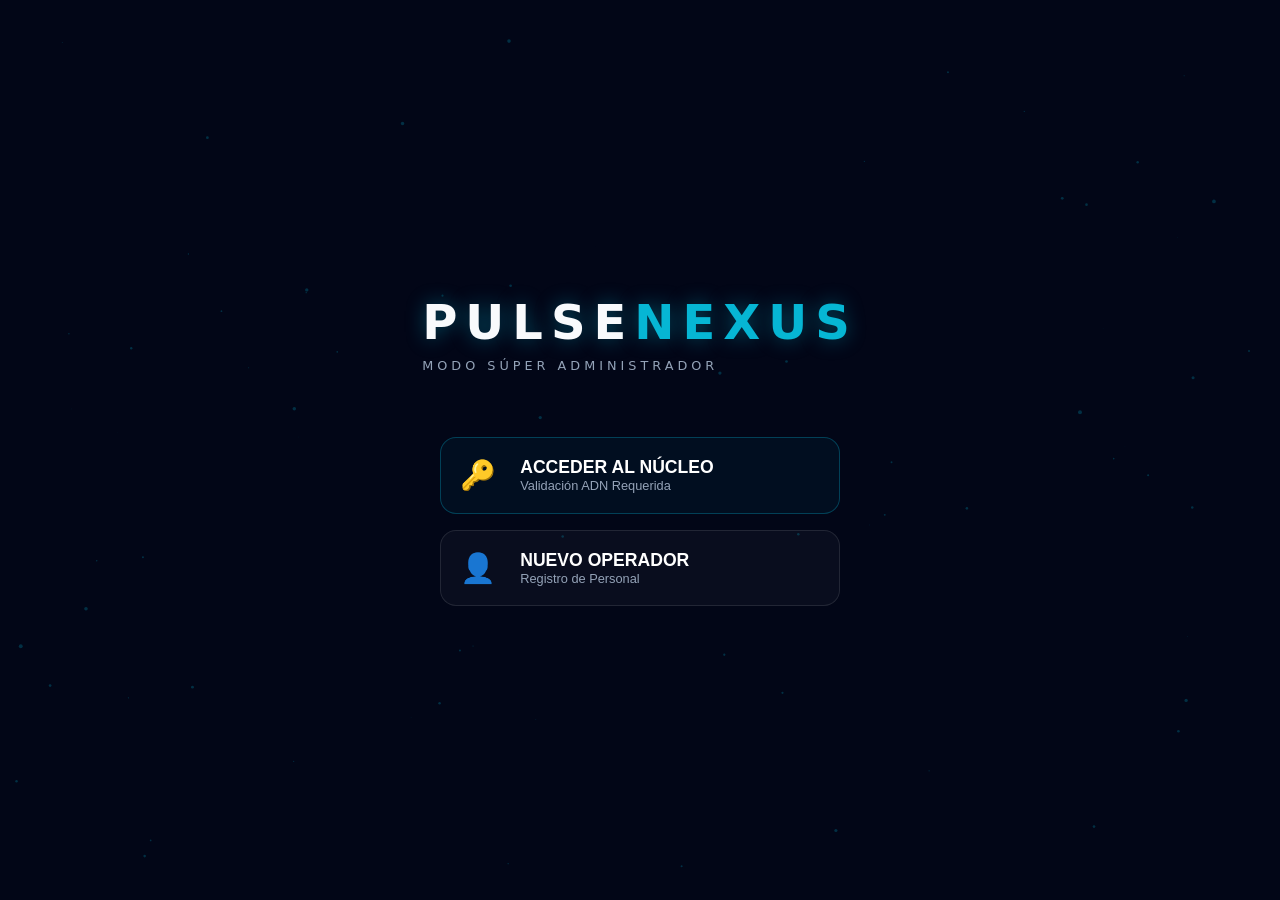
==== index.html @ 9bcf6886 "Nexus Zero v4.0.0: Reconstruccion Total Minimalista PWA" ====
<!DOCTYPE html>
<html lang="es">

<head>
    <meta charset="UTF-8">
    <meta name="viewport" content="width=device-width, initial-scale=1.0, maximum-scale=1.0, user-scalable=no">
    <meta name="theme-color" content="#020617">
    <meta name="apple-mobile-web-app-capable" content="yes">
    <link rel="manifest" href="manifest.json">
    <title>PULSE NEXUS — Zero</title>
    <link rel="stylesheet" href="style.css">
</head>

<body class="security-gate">
    <canvas id="bg-canvas"></canvas>

    <div class="main-container">
        <!-- Vista 1: Puerta de Entrada -->
        <section id="gate-view" class="view flex-center pulse-entrance">
            <div class="logo-group">
                <h1 class="logo-main">PULSE<span>NEXUS</span></h1>
                <p class="logo-sub">MODO SÚPER ADMINISTRADOR</p>
            </div>
            <div class="action-list">
                <button class="btn-zero primary" onclick="showView('login-view')">
                    <span class="icon">🔑</span>
                    <div class="label">
                        <strong>ACCEDER AL NÚCLEO</strong>
                        <span>Validación ADN Requerida</span>
                    </div>
                </button>
                <button class="btn-zero" onclick="alert('Registro bloqueado: Requiere terminal física.')">
                    <span class="icon">👤</span>
                    <div class="label">
                        <strong>NUEVO OPERADOR</strong>
                        <span>Registro de Personal</span>
                    </div>
                </button>
            </div>
        </section>

        <!-- Vista 2: Login DNA -->
        <section id="login-view" class="view flex-center hidden">
            <div class="login-box glass">
                <h2>IDENTIDAD ADN</h2>
                <div class="input-group">
                    <label>USUARIO</label>
                    <input type="text" id="user" placeholder="_" autocomplete="off">
                </div>
                <div class="input-group">
                    <label>PASE ADN</label>
                    <input type="password" id="pass" placeholder="_" autocomplete="off">
                </div>
                <button class="btn-login" id="login-btn">EJECUTAR_ACCESO</button>
                <p id="error" class="error-msg"></p>
                <button class="btn-text" onclick="showView('gate-view')">CANCELAR_SECUENCIA</button>
            </div>
        </section>

        <!-- Vista 3: Admin Dashboard -->
        <section id="admin-view" class="view hidden">
            <header class="admin-header">
                <div class="status-bar">
                    <span class="status-dot"></span>
                    <span id="admin-name">ADMIN: Cargando...</span>
                </div>
                <button class="btn-logout" id="logout-btn">SALIR</button>
            </header>

            <div class="card-grid">
                <!-- Cards se cargan dinámicamente -->
            </div>

            <div class="console-box glass">
                <div class="console-header">NEXO_LOGS [Real-Time]</div>
                <ul id="console-output"></ul>
            </div>
        </section>
    </div>

    <script src="script.js"></script>
</body>

</html>
---- style.css ----
:root {
    --bg: #020617;
    --accent: #06b6d4;
    --accent-glow: rgba(6, 182, 212, 0.4);
    --error: #ef4444;
    --glass: rgba(255, 255, 255, 0.03);
    --border: rgba(255, 255, 255, 0.1);
    --text: #f8fafc;
    --text-dim: #94a3b8;
}

* {
    margin: 0;
    padding: 0;
    box-sizing: border-box;
    -webkit-tap-highlight-color: transparent;
}

body {
    background: var(--bg);
    color: var(--text);
    font-family: 'Inter', -apple-system, system-ui, sans-serif;
    overflow: hidden;
    height: 100vh;
    width: 100vw;
}

#bg-canvas {
    position: fixed;
    top: 0;
    left: 0;
    z-index: -1;
    opacity: 0.6;
}

.flex-center {
    display: flex;
    flex-direction: column;
    justify-content: center;
    align-items: center;
}

.view {
    position: absolute;
    top: 0;
    left: 0;
    width: 100%;
    height: 100%;
    padding: 2rem;
    transition: opacity 0.5s ease, transform 0.5s ease;
}

.hidden {
    opacity: 0 !important;
    pointer-events: none !important;
    transform: scale(0.98);
}

/* Entrance */
.logo-main {
    font-size: 3rem;
    letter-spacing: 8px;
    font-weight: 900;
    text-shadow: 0 0 20px var(--accent-glow);
    margin-bottom: 0.5rem;
}

.logo-main span {
    color: var(--accent);
}

.logo-sub {
    color: var(--text-dim);
    letter-spacing: 4px;
    font-size: 0.8rem;
    margin-bottom: 4rem;
}

.action-list {
    display: flex;
    flex-direction: column;
    gap: 1rem;
    width: 100%;
    max-width: 400px;
}

.btn-zero {
    background: var(--glass);
    border: 1px solid var(--border);
    padding: 1.2rem;
    border-radius: 16px;
    display: flex;
    align-items: center;
    gap: 1.5rem;
    color: #fff;
    cursor: pointer;
    transition: all 0.3s cubic-bezier(0.4, 0, 0.2, 1);
    text-align: left;
}

.btn-zero:hover {
    background: rgba(255, 255, 255, 0.08);
    border-color: var(--accent);
    transform: translateX(8px);
}

.btn-zero.primary {
    border-color: rgba(6, 182, 212, 0.3);
    background: rgba(6, 182, 212, 0.05);
}

.btn-zero .icon {
    font-size: 1.8rem;
}

.btn-zero .label strong {
    display: block;
    font-size: 1.1rem;
}

.btn-zero .label span {
    font-size: 0.8rem;
    color: var(--text-dim);
}

/* Login Box */
.glass {
    background: rgba(15, 23, 42, 0.8);
    backdrop-filter: blur(20px);
    border: 1px solid var(--border);
    border-radius: 24px;
    padding: 3rem;
    width: 100%;
    max-width: 450px;
    box-shadow: 0 20px 50px rgba(0, 0, 0, 0.5);
}

.login-box h2 {
    margin-bottom: 2rem;
    letter-spacing: 4px;
    text-align: center;
}

.input-group {
    margin-bottom: 1.5rem;
}

.input-group label {
    display: block;
    font-size: 0.7rem;
    color: var(--accent);
    margin-bottom: 0.5rem;
    letter-spacing: 2px;
}

.input-group input {
    width: 100%;
    background: rgba(0, 0, 0, 0.3);
    border: 1px solid var(--border);
    padding: 1rem;
    border-radius: 12px;
    color: #fff;
    outline: none;
    font-family: inherit;
}

.input-group input:focus {
    border-color: var(--accent);
}

.btn-login {
    width: 100%;
    padding: 1rem;
    background: var(--accent);
    color: #000;
    border: none;
    border-radius: 12px;
    font-weight: 800;
    letter-spacing: 2px;
    cursor: pointer;
    margin-top: 1rem;
}

.btn-text {
    background: none;
    border: none;
    color: var(--text-dim);
    font-size: 0.75rem;
    margin-top: 1.5rem;
    cursor: pointer;
    text-decoration: underline;
}

.error-msg {
    color: var(--error);
    font-size: 0.8rem;
    margin-top: 1rem;
    text-align: center;
    height: 1.2rem;
}

/* Dashboard */
.admin-header {
    display: flex;
    justify-content: space-between;
    align-items: center;
    padding: 1rem 2rem;
    border-bottom: 1px solid var(--border);
}

.status-dot {
    width: 8px;
    height: 8px;
    background: #22c55e;
    border-radius: 50%;
    display: inline-block;
    margin-right: 8px;
    box-shadow: 0 0 10px #22c55e;
}

.card-grid {
    display: grid;
    grid-template-columns: repeat(auto-fit, minmax(280px, 1fr));
    gap: 1.5rem;
    padding: 2rem;
    overflow-y: auto;
    max-height: calc(100vh - 300px);
}

.console-box {
    position: fixed;
    bottom: 0;
    left: 0;
    width: 100%;
    height: 200px;
    border-top: 1px solid var(--border);
    font-family: 'Courier New', monospace;
    padding: 1rem;
}

.console-header {
    font-size: 0.7rem;
    color: var(--accent);
    margin-bottom: 0.5rem;
}

#console-output {
    list-style: none;
    font-size: 0.85rem;
    color: var(--accent);
    overflow-y: auto;
    height: calc(100% - 20px);
}

#console-output li::before {
    content: ">> ";
    opacity: 0.5;
}

/* Responsive */
@media (max-width: 600px) {
    .logo-main {
        font-size: 2rem;
    }

    .view {
        padding: 1rem;
    }

    .glass {
        padding: 2rem;
    }
}
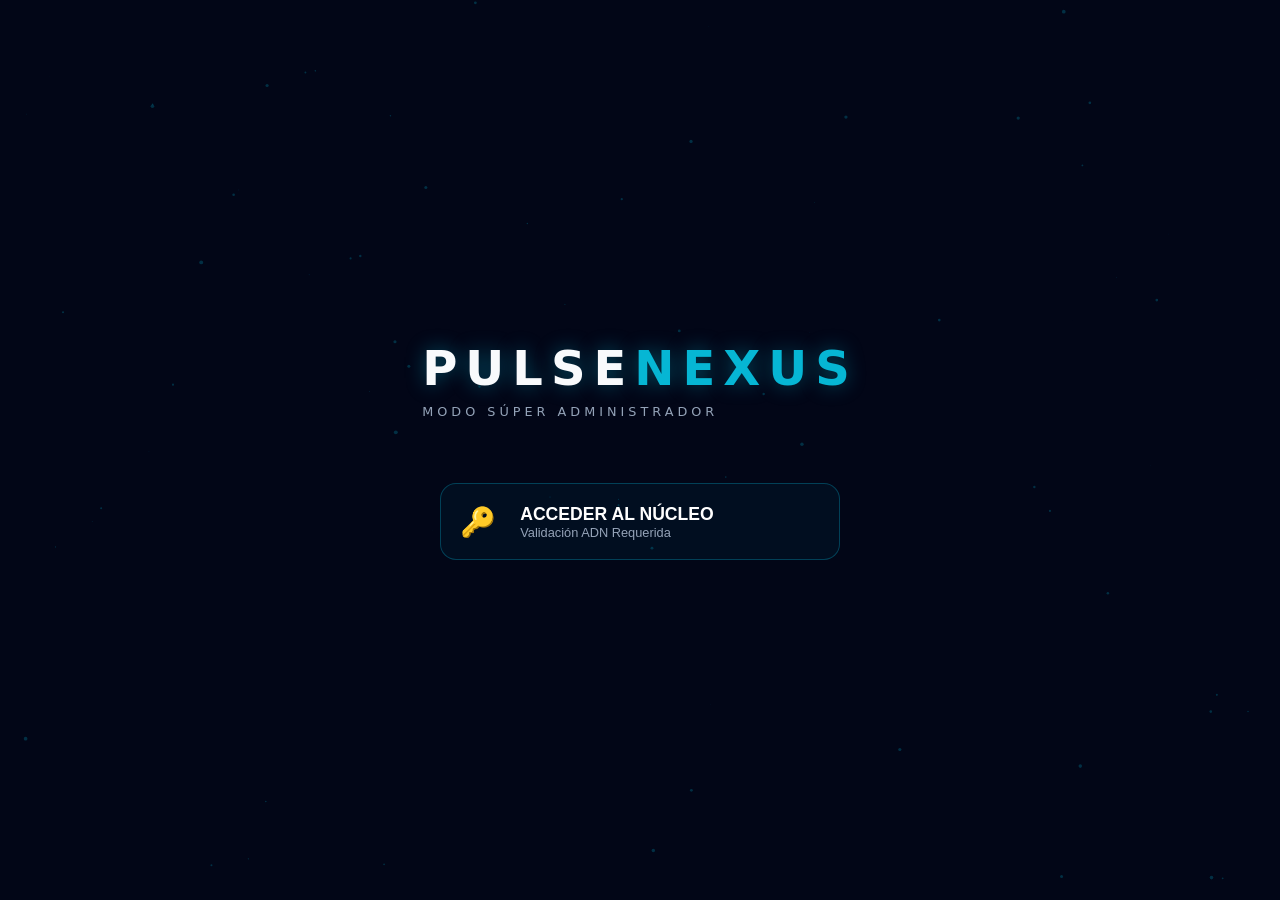
==== commit d99b8368: "Nexus Zero v4.0.0: Reconstruccion Total Minimalista PWA" ====
--- a/index.html
+++ b/index.html
@@ -27,13 +27,6 @@
                     <div class="label">
                         <strong>ACCEDER AL NÚCLEO</strong>
                         <span>Validación ADN Requerida</span>
-                    </div>
-                </button>
-                <button class="btn-zero" onclick="alert('Registro bloqueado: Requiere terminal física.')">
-                    <span class="icon">👤</span>
-                    <div class="label">
-                        <strong>NUEVO OPERADOR</strong>
-                        <span>Registro de Personal</span>
                     </div>
                 </button>
             </div>
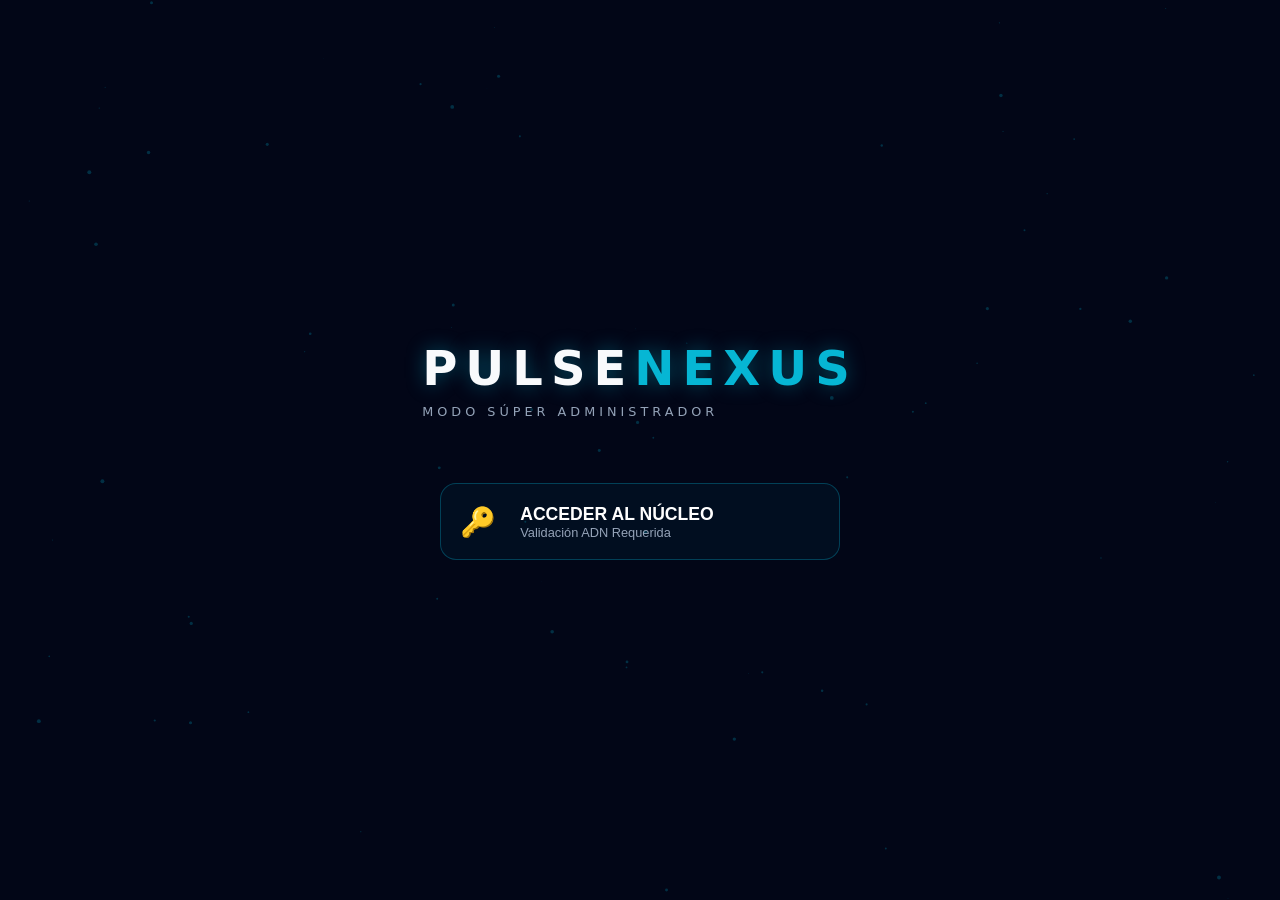
==== commit a70a5f44: "Sincronización Total: Terminal Interactiva y Conexión de Módulos" ====
--- a/index.html
+++ b/index.html
@@ -65,8 +65,14 @@
             </div>
 
             <div class="console-box glass">
-                <div class="console-header">NEXO_LOGS [Real-Time]</div>
-                <ul id="console-output"></ul>
+                <div class="console-header">NEXO_LOGS [Interactive_Terminal]</div>
+                <div id="terminal-screen" class="terminal-screen">
+                    <ul id="console-output"></ul>
+                    <div class="input-line">
+                        <span class="prompt">>></span>
+                        <input type="text" id="terminal-input" placeholder="..." autocomplete="off">
+                    </div>
+                </div>
             </div>
         </section>
     </div>
--- a/style.css
+++ b/style.css
@@ -248,8 +248,36 @@
     list-style: none;
     font-size: 0.85rem;
     color: var(--accent);
+    margin-bottom: 0.5rem;
+}
+
+.terminal-screen {
+    height: calc(100% - 20px);
     overflow-y: auto;
-    height: calc(100% - 20px);
+    display: flex;
+    flex-direction: column;
+}
+
+.input-line {
+    display: flex;
+    align-items: center;
+    gap: 0.5rem;
+}
+
+.input-line .prompt {
+    color: var(--accent);
+    font-weight: bold;
+    opacity: 0.8;
+}
+
+#terminal-input {
+    background: transparent;
+    border: none;
+    color: var(--accent);
+    font-family: 'Courier New', monospace;
+    font-size: 0.85rem;
+    outline: none;
+    width: 100%;
 }
 
 #console-output li::before {
@@ -270,4 +298,98 @@
     .glass {
         padding: 2rem;
     }
+}
+
+/* Links Panel styles */
+.links-panel {
+    padding: 2rem;
+    margin: 1rem;
+    color: white;
+    text-align: left;
+    animation: fadeIn 0.4s ease;
+    width: 100%;
+    grid-column: 1 / -1;
+}
+
+.links-panel h3 {
+    color: var(--accent);
+    margin-bottom: 1.5rem;
+    letter-spacing: 2px;
+    font-size: 1.5rem;
+}
+
+.links-list {
+    display: flex;
+    flex-direction: column;
+    gap: 1rem;
+    margin-bottom: 2rem;
+    max-height: 400px;
+    overflow-y: auto;
+}
+
+.link-item {
+    background: rgba(255, 255, 255, 0.05);
+    padding: 1.2rem;
+    border-radius: 12px;
+    display: flex;
+    justify-content: space-between;
+    align-items: center;
+    border: 1px solid rgba(6, 182, 212, 0.1);
+    transition: border-color 0.3s;
+}
+
+.link-item:hover {
+    border-color: var(--accent);
+}
+
+.link-item .slug {
+    color: var(--accent);
+    font-family: 'Courier New', monospace;
+    font-weight: bold;
+    font-size: 1.1rem;
+}
+
+.link-item .target {
+    color: var(--text-dim);
+    font-size: 0.85rem;
+    max-width: 60%;
+    overflow: hidden;
+    text-overflow: ellipsis;
+    white-space: nowrap;
+}
+
+.link-item button {
+    background: transparent;
+    border: 1px solid var(--accent);
+    color: var(--accent);
+    padding: 0.5rem 1rem;
+    border-radius: 8px;
+    cursor: pointer;
+    font-size: 0.8rem;
+    font-weight: bold;
+    transition: all 0.2s;
+}
+
+.link-item button:hover {
+    background: var(--accent);
+    color: #000;
+}
+
+.note {
+    font-size: 0.9rem;
+    color: var(--text-dim);
+    margin-bottom: 1.5rem;
+    font-style: italic;
+}
+
+@keyframes fadeIn {
+    from {
+        opacity: 0;
+        transform: translateY(10px);
+    }
+
+    to {
+        opacity: 1;
+        transform: translateY(0);
+    }
 }
